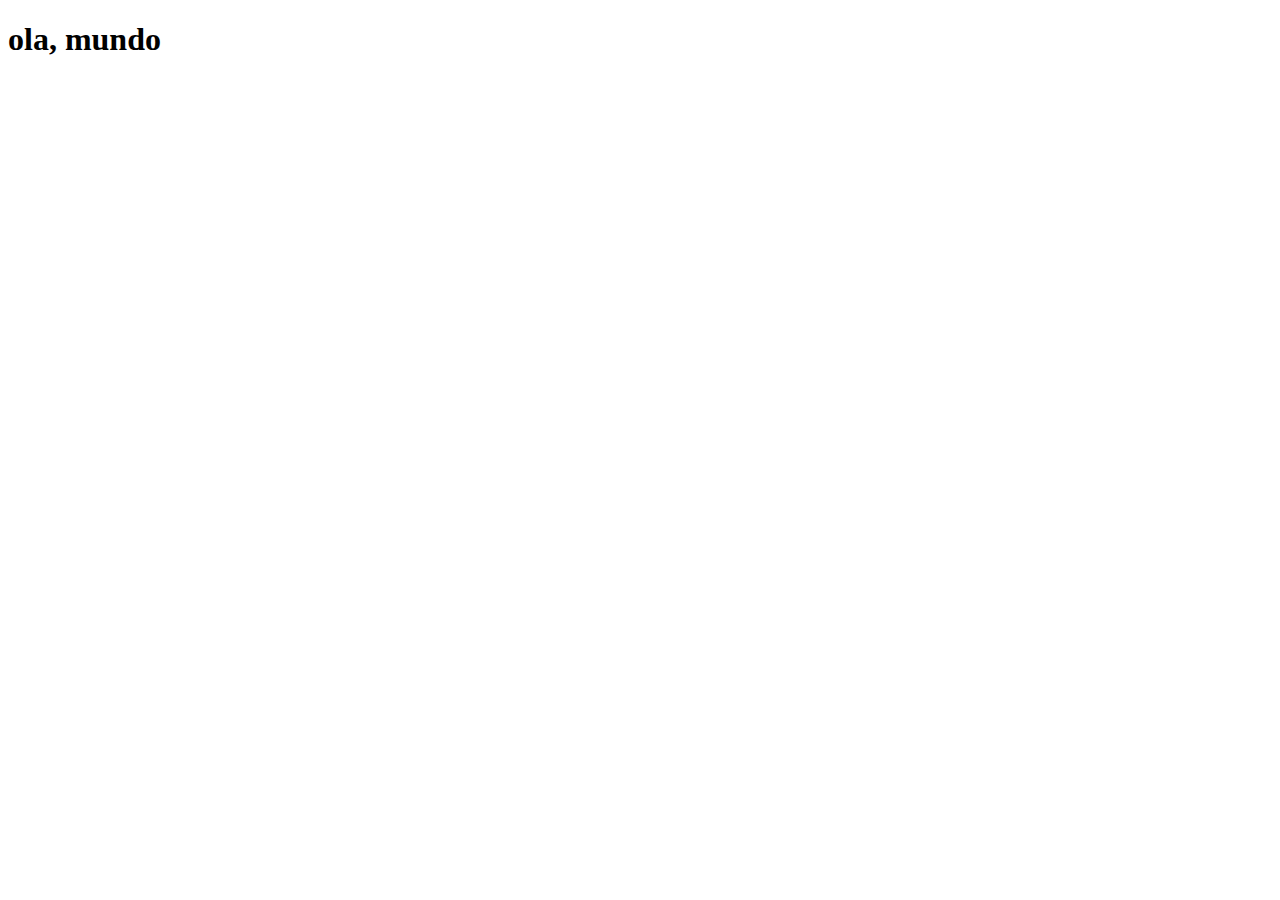
==== index.html @ d44d2e24 "projeto redes sociais" ====
<!DOCTYPE html>
<html lang="pt-br">
<head>
    <meta charset="UTF-8">
    <meta name="viewport" content="width=device-width, initial-scale=1.0">
    <link rel="shortcut icon" href="" type="image/x-icon">
    <title>projeto redes sociais</title>
</head>
<body>
    <h1>ola, mundo</h1>
</body>
</html>
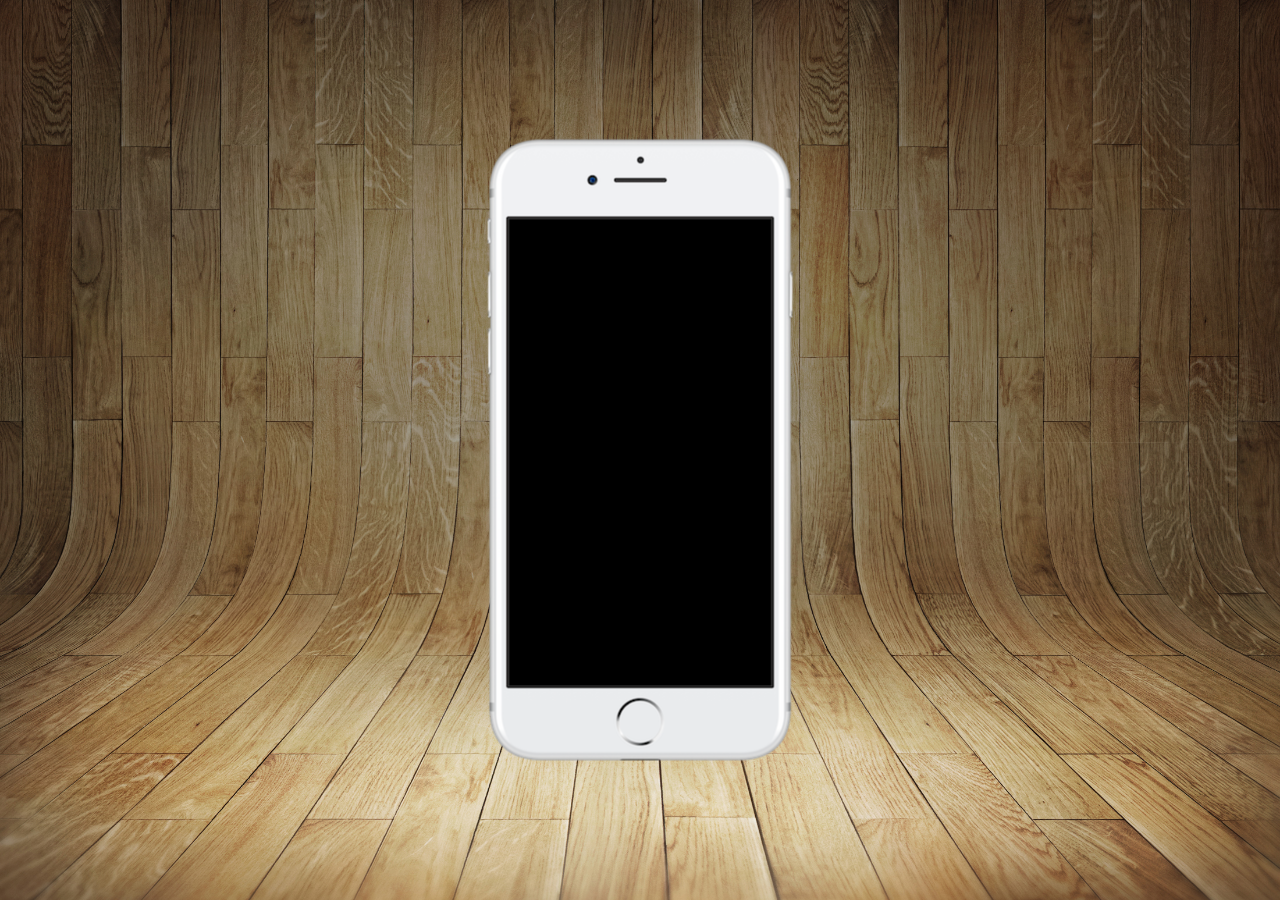
==== commit 587d9290: "criando um projeto" ====
--- a/index.html
+++ b/index.html
@@ -4,9 +4,17 @@
     <meta charset="UTF-8">
     <meta name="viewport" content="width=device-width, initial-scale=1.0">
     <link rel="shortcut icon" href="" type="image/x-icon">
+    <link rel="stylesheet" href="estilos/style.css">
     <title>projeto redes sociais</title>
 </head>
 <body>
-    <h1>ola, mundo</h1>
+    <main>
+        <section id="telefone">
+
+        </section>
+        <section id="redes-sociais">
+
+        </section>
+    </main>
 </body>
 </html>--- a/estilos/style.css
+++ b/estilos/style.css
@@ -0,0 +1,35 @@
+@charset "UTF-8";
+
+* {
+    margin: 0px;
+    padding: 0px;
+    font-family: Arial, Helvetica, sans-serif;
+}
+
+html, body {
+    height: 100vh;
+    width: 100vw;
+    background-color: black;
+}
+
+body {
+    background: url('../pacote-d013/imagens/fundo-madeira.jpg') no-repeat top center;
+    background-size: cover;
+    background-attachment: fixed;
+}
+
+main {
+    height: 100vh;
+    position: relative;
+}
+
+section#telefone {
+    position: absolute;
+    top: 50%;
+    left: 50%;
+    transform: translate(-50%, -50%);
+
+    height: 627px;
+    width: 311px;
+    background:url('../pacote-d013/imagens/frame-iphone.png') no-repeat;
+}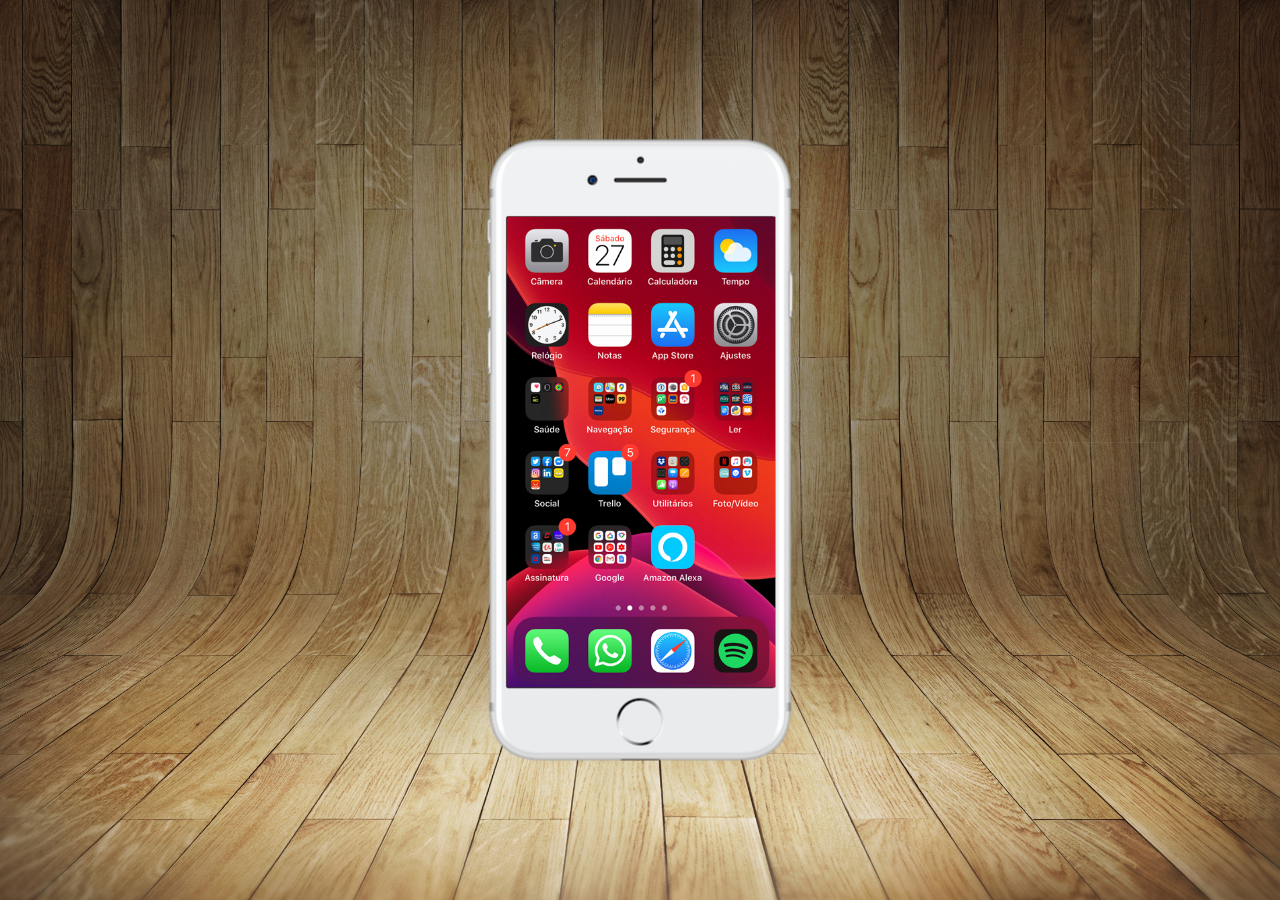
==== commit a9a98595: "criei a tela" ====
--- a/index.html
+++ b/index.html
@@ -10,7 +10,7 @@
 <body>
     <main>
         <section id="telefone">
-
+            <iframe src="home.html" name="tela" id="tela" frameborder="0"></iframe>
         </section>
         <section id="redes-sociais">
 
--- a/estilos/style.css
+++ b/estilos/style.css
@@ -32,4 +32,12 @@
     height: 627px;
     width: 311px;
     background:url('../pacote-d013/imagens/frame-iphone.png') no-repeat;
+}
+
+iframe#tela {
+    position: relative;
+    top: 80px;
+    left: 22px;
+    width: 269px;
+    height: 471px;
 }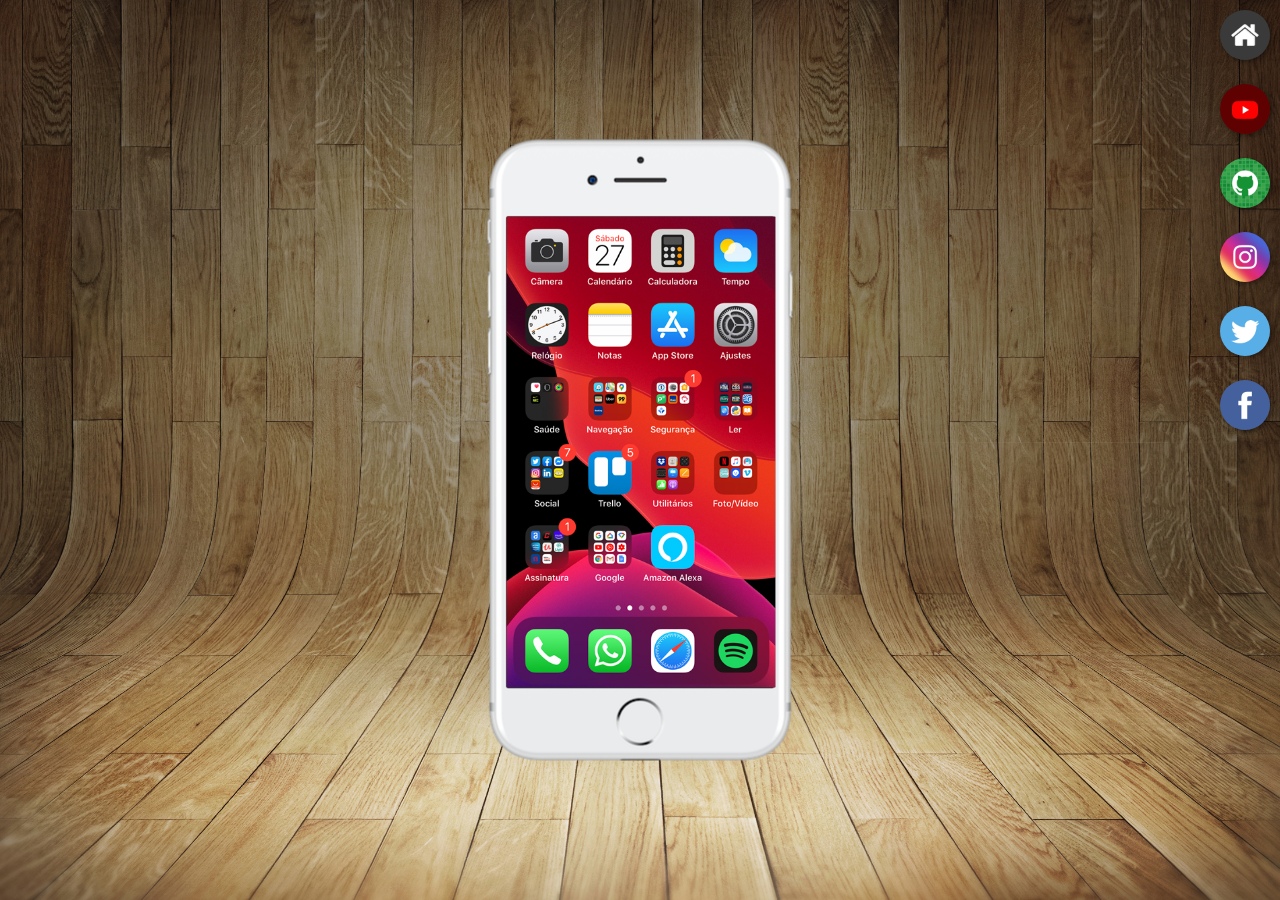
==== commit 56728a31: "criei botoes na lateral" ====
--- a/index.html
+++ b/index.html
@@ -10,10 +10,17 @@
 <body>
     <main>
         <section id="telefone">
-            <iframe src="home.html" name="tela" id="tela" frameborder="0"></iframe>
+            <iframe src="home.html" name="tela" id="tela" frameborder="0">
+                seu navegador não é compatível com isso.
+            </iframe>
         </section>
         <section id="redes-sociais">
-
+            <a href="#" target="tela"><img src="pacote-d013/imagens/logo-home.jpg" alt="home"></a> <br>
+            <a href="#" target="tela"><img src="pacote-d013/imagens/logo-youtube.jpg" alt="youtube"></a> <br>
+            <a href="#" target="tela"><img src="pacote-d013/imagens/logo-github.jpg" alt="github"></a> <br>
+            <a href="#" target="tela"><img src="pacote-d013/imagens/logo-instagram.jpg" alt="instagram"></a> <br>
+            <a href="#" target="tela"><img src="pacote-d013/imagens/logo-twitter.jpg" alt="twitter"></a> <br>
+            <a href="#" target="tela"><img src="pacote-d013/imagens/logo-facebook.jpg" alt="facebook"></a>
         </section>
     </main>
 </body>
--- a/estilos/style.css
+++ b/estilos/style.css
@@ -40,4 +40,22 @@
     left: 22px;
     width: 269px;
     height: 471px;
+}
+
+section#redes-sociais {
+    text-align: right;
+}
+
+section#redes-sociais img {
+    width: 50px;
+    margin: 10px;
+    border-radius: 50%;
+    box-shadow: 2px 2px 5px rgba(0, 0, 0, 0.404);
+    box-sizing: border-box;
+}
+section#redes-sociais img:hover {
+    border: 2px solid rgba(255, 255, 255, 0.622);
+    transform: translate(-3px, -3px);
+    transition: transform .8s;
+
 }